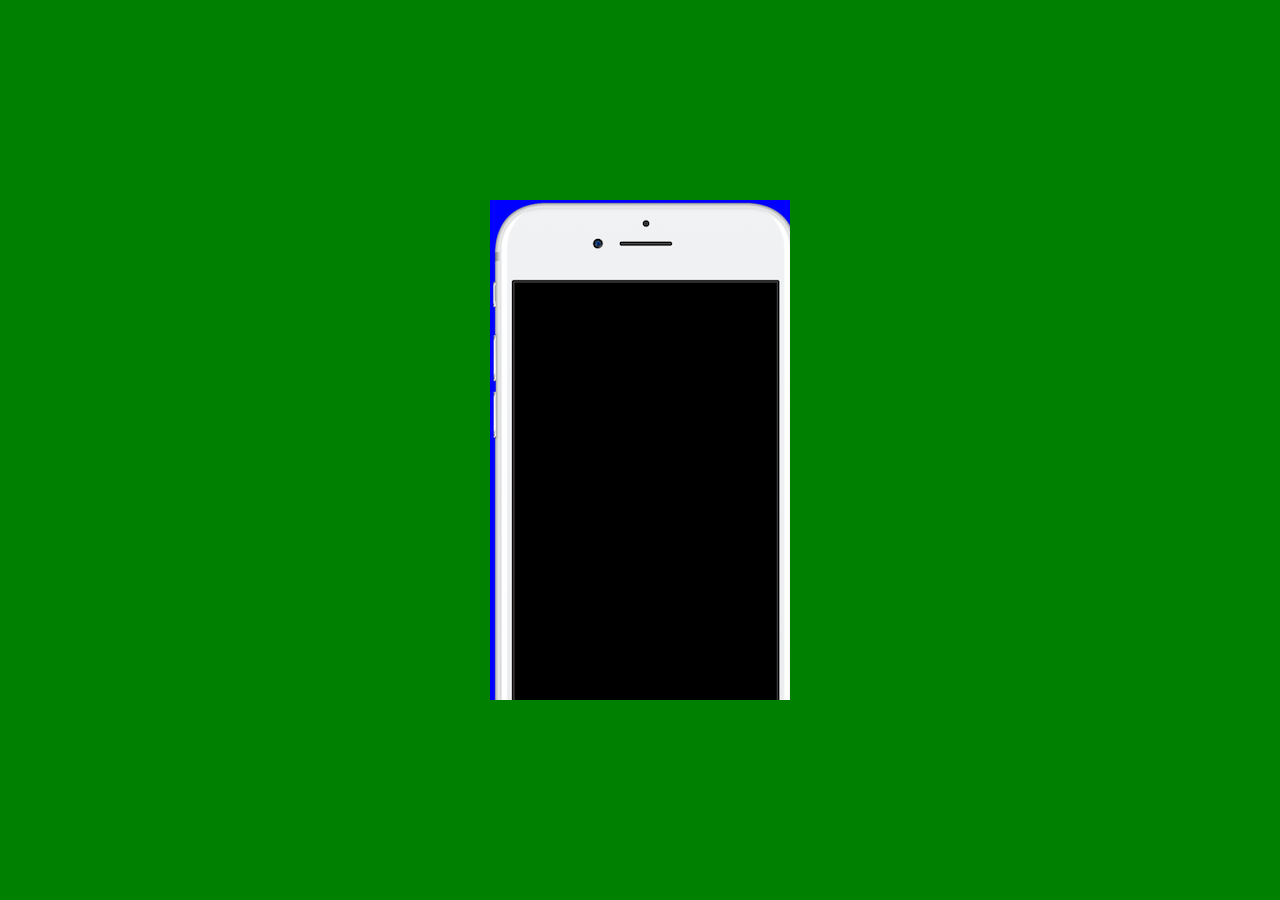
==== index.html @ 586c7287 "projetosocial" ====
<!DOCTYPE html>
<html lang="en">
<head>
    <meta charset="UTF-8">
    <meta name="viewport" content="width=device-width, initial-scale=1.0">
    <title>Projeto Redes Sociais</title>
    <link rel="stylesheet" href="estilos/style.css">
</head>
<body>
    <main>
        <section id="telefone">

        </section>
        <section id="redes-sociais">

        </section>
    </main>
</body>
</html>
---- estilos/style.css ----
@charset "UTF-8";

*{
    margin: 0px;
    padding: 0px;
    font-family: Arial, Helvetica, sans-serif;
}

html, body{
    height: 100vh;
    width: 100vw;
    background-color: black;
}

main{
     position: relative;
    height: 100vh;
    background-color: green;
}

section#telefone{
    position: absolute;
    top: 50%;
    left: 50%;
    transform: translate(-50%, -50%);
     
    height: 500px;
    width: 300px;
    background: blue url('../imagens/frame-iphone.png') no-repeat;
}
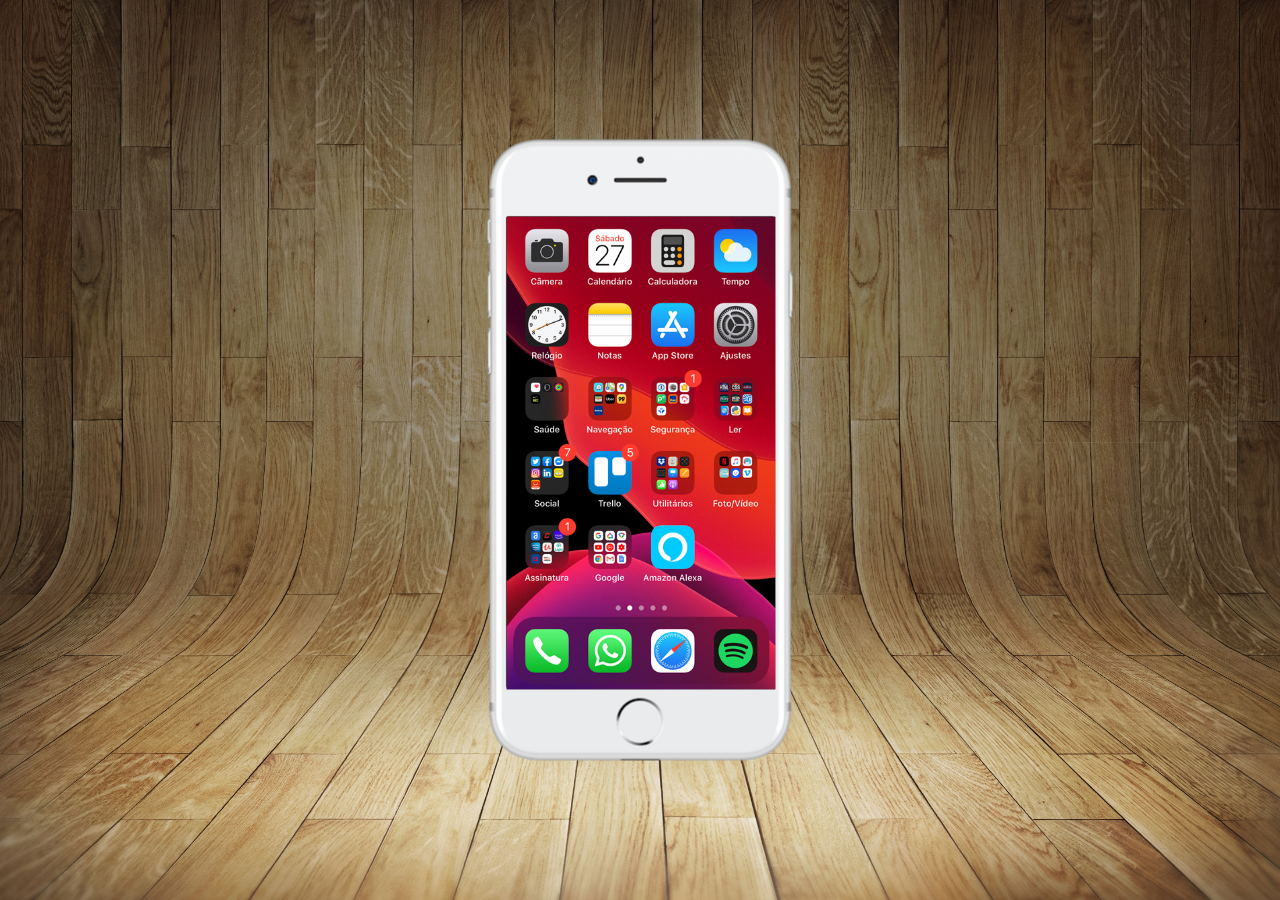
==== commit 49e58381: "criei a tela home" ====
--- a/index.html
+++ b/index.html
@@ -9,7 +9,7 @@
 <body>
     <main>
         <section id="telefone">
-
+            <iframe src="home.html" name="tela" id="tela" frameborder="0"></iframe>
         </section>
         <section id="redes-sociais">
 
--- a/estilos/style.css
+++ b/estilos/style.css
@@ -11,11 +11,16 @@
     width: 100vw;
     background-color: black;
 }
+body{
+    background: url('../imagens/fundo-madeira.jpg') no-repeat
+    top center;
+    background-size: cover;
+    background-attachment: fixed;
+}
 
 main{
      position: relative;
     height: 100vh;
-    background-color: green;
 }
 
 section#telefone{
@@ -24,7 +29,15 @@
     left: 50%;
     transform: translate(-50%, -50%);
      
-    height: 500px;
-    width: 300px;
-    background: blue url('../imagens/frame-iphone.png') no-repeat;
+    height: 627px;
+    width: 311px;
+    background: url('../imagens/frame-iphone.png') no-repeat;
+}
+
+iframe#tela{
+    position: relative;
+    top: 80px;
+    left: 22px;
+    width: 269px;
+    height: 473px;
 }
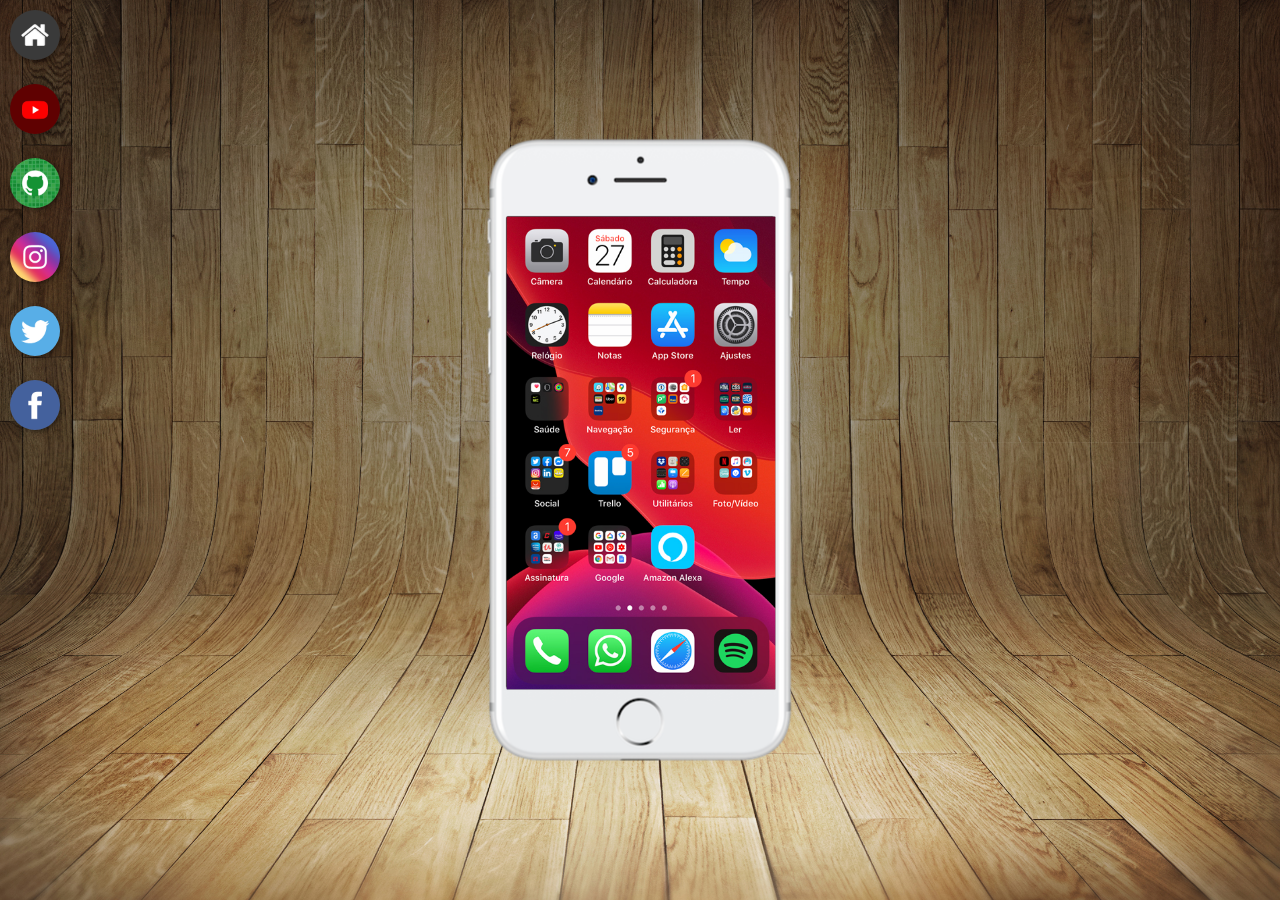
==== commit ae96ca78: "criei botoes" ====
--- a/index.html
+++ b/index.html
@@ -9,10 +9,15 @@
 <body>
     <main>
         <section id="telefone">
-            <iframe src="home.html" name="tela" id="tela" frameborder="0"></iframe>
+            <iframe src="home.html" name="tela" id="tela" frameborder="0">Seu navegador não é compatível com isso.</iframe>
         </section>
         <section id="redes-sociais">
-
+            <a href="#" target="tela"><img src="imagens/logo-home.jpg" alt="home"></a><br>
+            <a href="#" target="tela"><img src="imagens/logo-youtube.jpg" alt="youtube"></a><br>
+            <a href="#" target="tela"><img src="imagens/logo-github.jpg" alt="github"></a><br>
+            <a href="#" target="tela"><img src="imagens/logo-instagram.jpg" alt="instagram"></a><br>
+            <a href="#" target="tela"><img src="imagens/logo-twitter.jpg" alt="twitter"></a><br>
+            <a href="#" target="tela"><img src="imagens/logo-facebook.jpg" alt="facebook"></a>
         </section>
     </main>
 </body>
--- a/estilos/style.css
+++ b/estilos/style.css
@@ -40,4 +40,20 @@
     left: 22px;
     width: 269px;
     height: 473px;
+}
+
+img{
+    width: 50px;
+    margin: 10px;
+    border-radius: 50%;
+    box-shadow: 2px 2px 5px rgba(0, 0, 0, 0.406);
+    box-sizing: border-box;
+    
+}
+
+ img:hover{
+    border: 2px solid rgba(255, 255, 255, 0.635);
+    transform: translate(-3px, -3px);
+    box-shadow: 5px 5px 10px rgba(0, 0, 0, 0.632);
+    transition: 0.5s;
 }
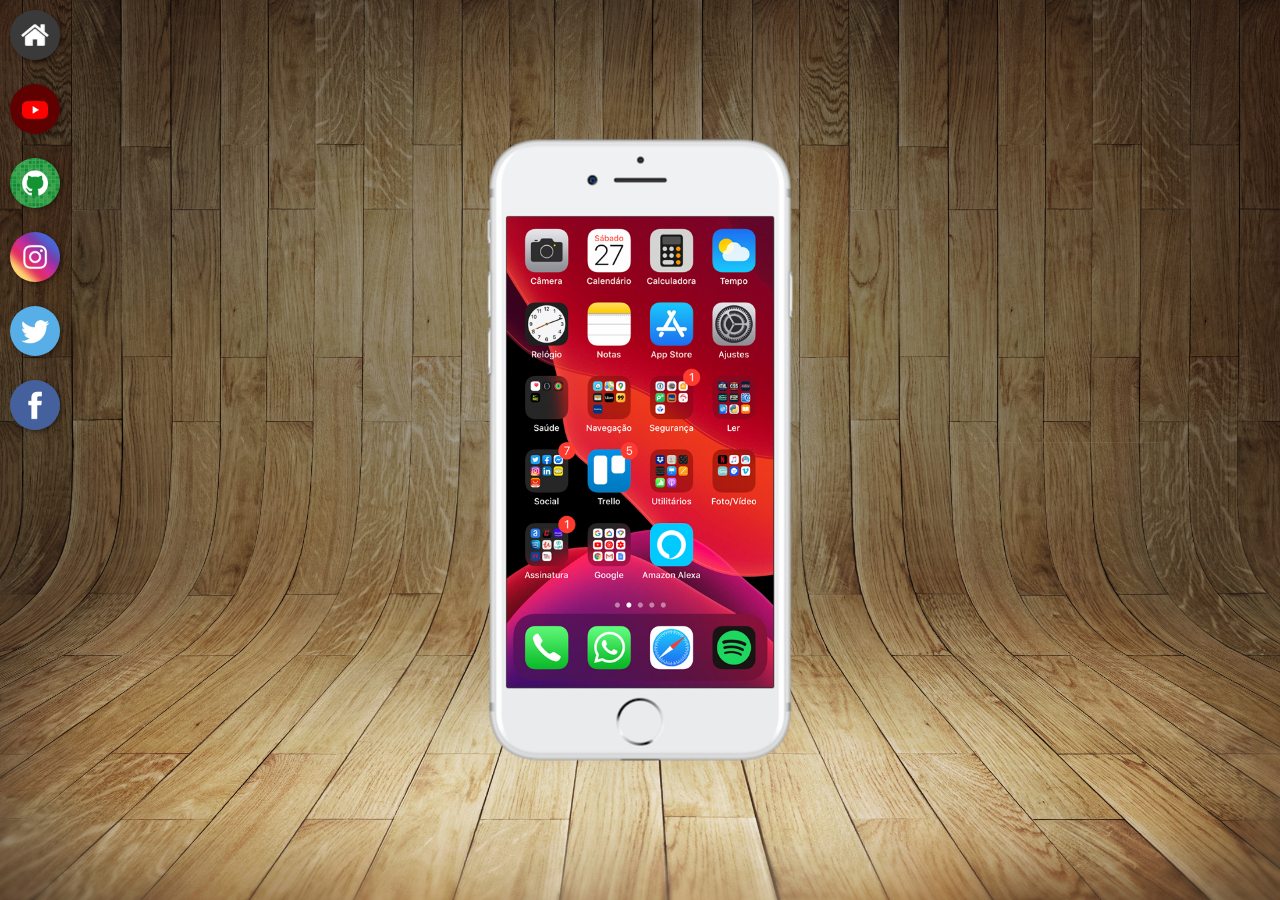
==== commit f3e34235: "botoes" ====
--- a/index.html
+++ b/index.html
@@ -12,10 +12,10 @@
             <iframe src="home.html" name="tela" id="tela" frameborder="0">Seu navegador não é compatível com isso.</iframe>
         </section>
         <section id="redes-sociais">
-            <a href="#" target="tela"><img src="imagens/logo-home.jpg" alt="home"></a><br>
-            <a href="#" target="tela"><img src="imagens/logo-youtube.jpg" alt="youtube"></a><br>
-            <a href="#" target="tela"><img src="imagens/logo-github.jpg" alt="github"></a><br>
-            <a href="#" target="tela"><img src="imagens/logo-instagram.jpg" alt="instagram"></a><br>
+            <a href="home.html" target="tela"><img src="imagens/logo-home.jpg" alt="home"></a><br>
+            <a href="youtube.html" target="tela"><img src="imagens/logo-youtube.jpg" alt="youtube"></a><br>
+            <a href="github.html" target="tela"><img src="imagens/logo-github.jpg" alt="github"></a><br>
+            <a href="insta.html" target="tela"><img src="imagens/logo-instagram.jpg" alt="instagram"></a><br>
             <a href="#" target="tela"><img src="imagens/logo-twitter.jpg" alt="twitter"></a><br>
             <a href="#" target="tela"><img src="imagens/logo-facebook.jpg" alt="facebook"></a>
         </section>
--- a/estilos/style.css
+++ b/estilos/style.css
@@ -38,8 +38,8 @@
     position: relative;
     top: 80px;
     left: 22px;
-    width: 269px;
-    height: 473px;
+    width: 267px;
+    height: 471px;
 }
 
 img{
